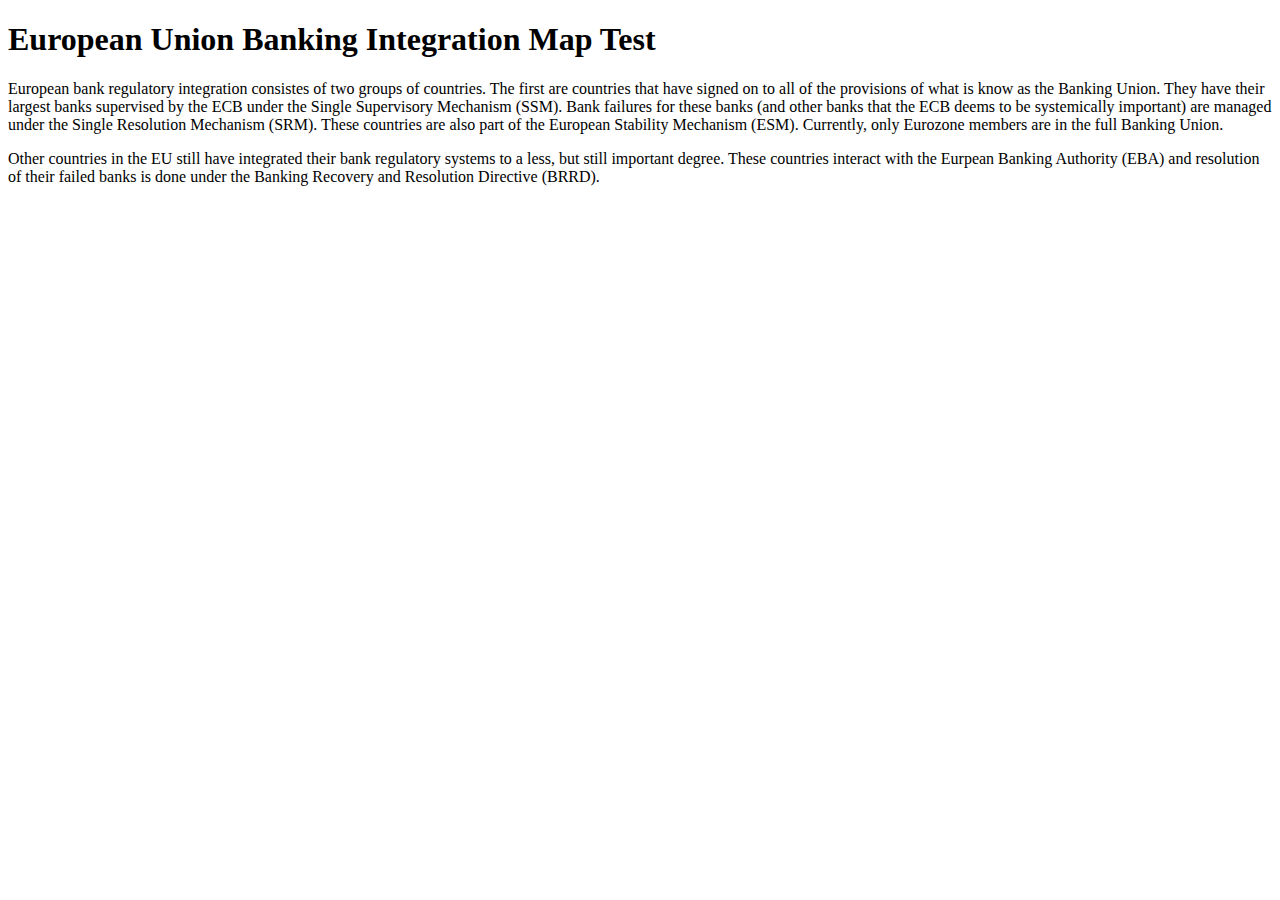
==== index.html @ c8af2803 "minor text changes" ====
<!DOCTYPE html>

<head>
<style>
/* set the CSS */
.axis path,
.axis line {
    fill: none;
    stroke: grey;
    stroke-width: 1;
    shape-rendering: crispEdges;
}
</style>

<link rel="stylesheet"  href="css/main.css">

<script src="http://d3js.org/d3.v3.min.js"></script>
<script src="http://d3js.org/topojson.v1.min.js"></script>

</head>

<body>

<h1>European Union Banking Integration Map Test</h1>


<div id="basic_map">
    <script src="js/basic_membership_map.js"></script>
</div>

<p>European bank regulatory integration consistes of two groups of countries. The first are countries that have signed on to all of the provisions of what is know as the Banking Union. They have their largest banks supervised by the ECB under the Single Supervisory Mechanism (SSM). Bank failures for these banks (and other banks that the ECB deems to be systemically important) are managed under the Single Resolution Mechanism (SRM). These countries are also part of the European Stability Mechanism (ESM). Currently, only Eurozone members are in the full Banking Union.</p>

<p>Other countries in the EU still have integrated their bank regulatory systems to a less, but still important degree. These countries interact with the Eurpean Banking Authority (EBA) and resolution of their failed banks is done under the Banking Recovery and Resolution Directive (BRRD).</p>

</body>
</html>
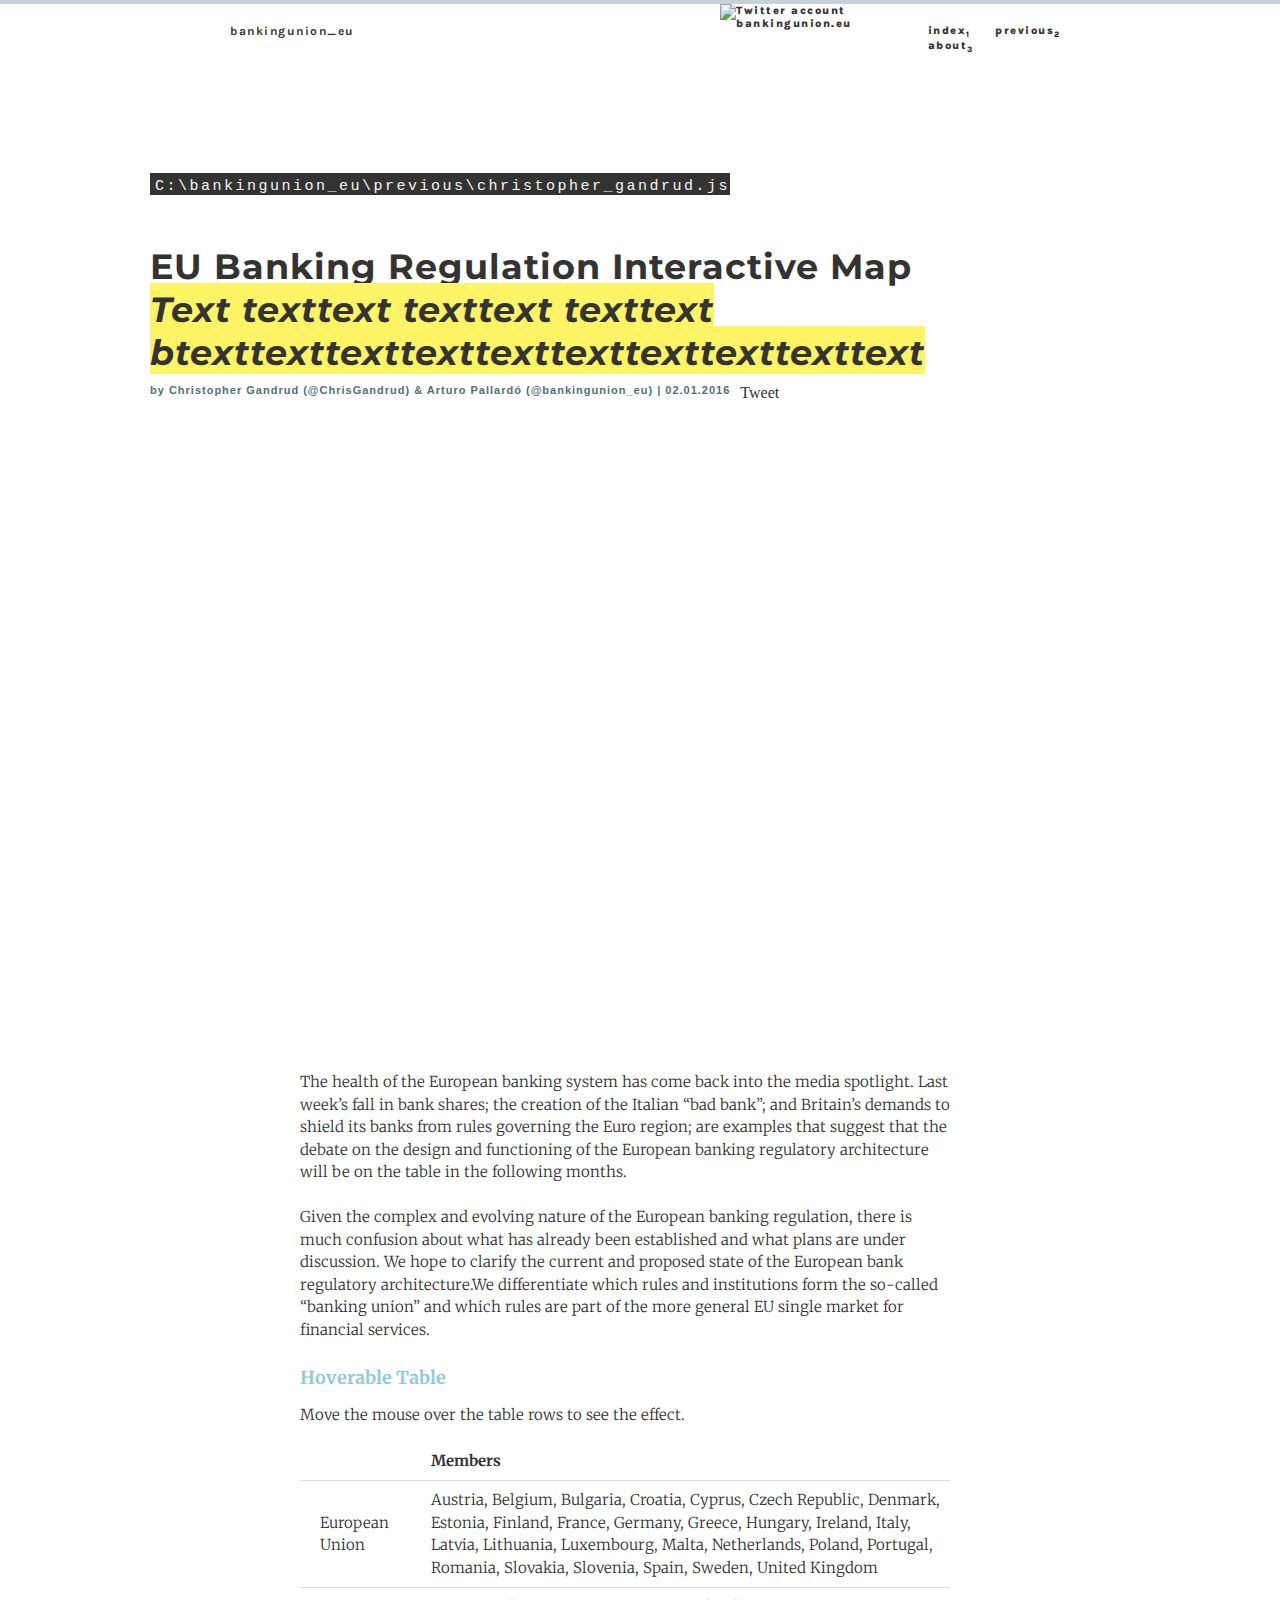
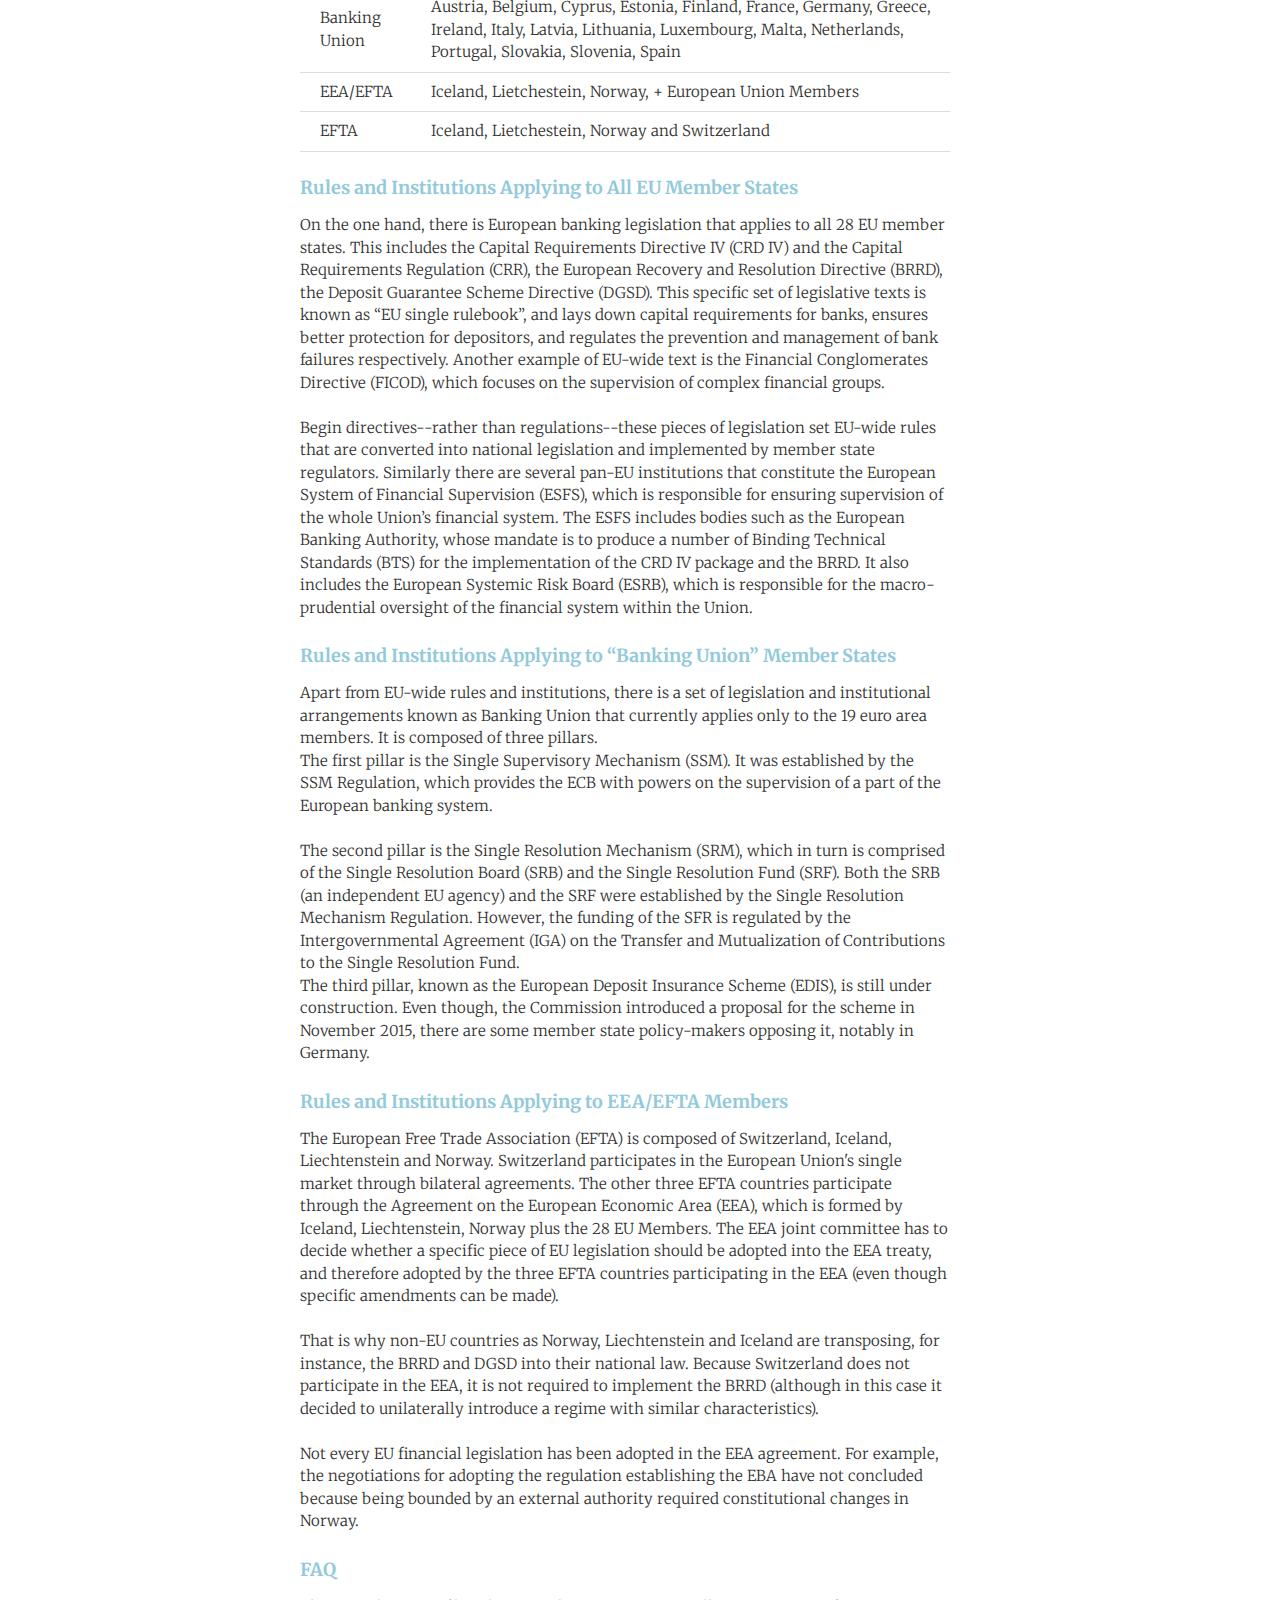
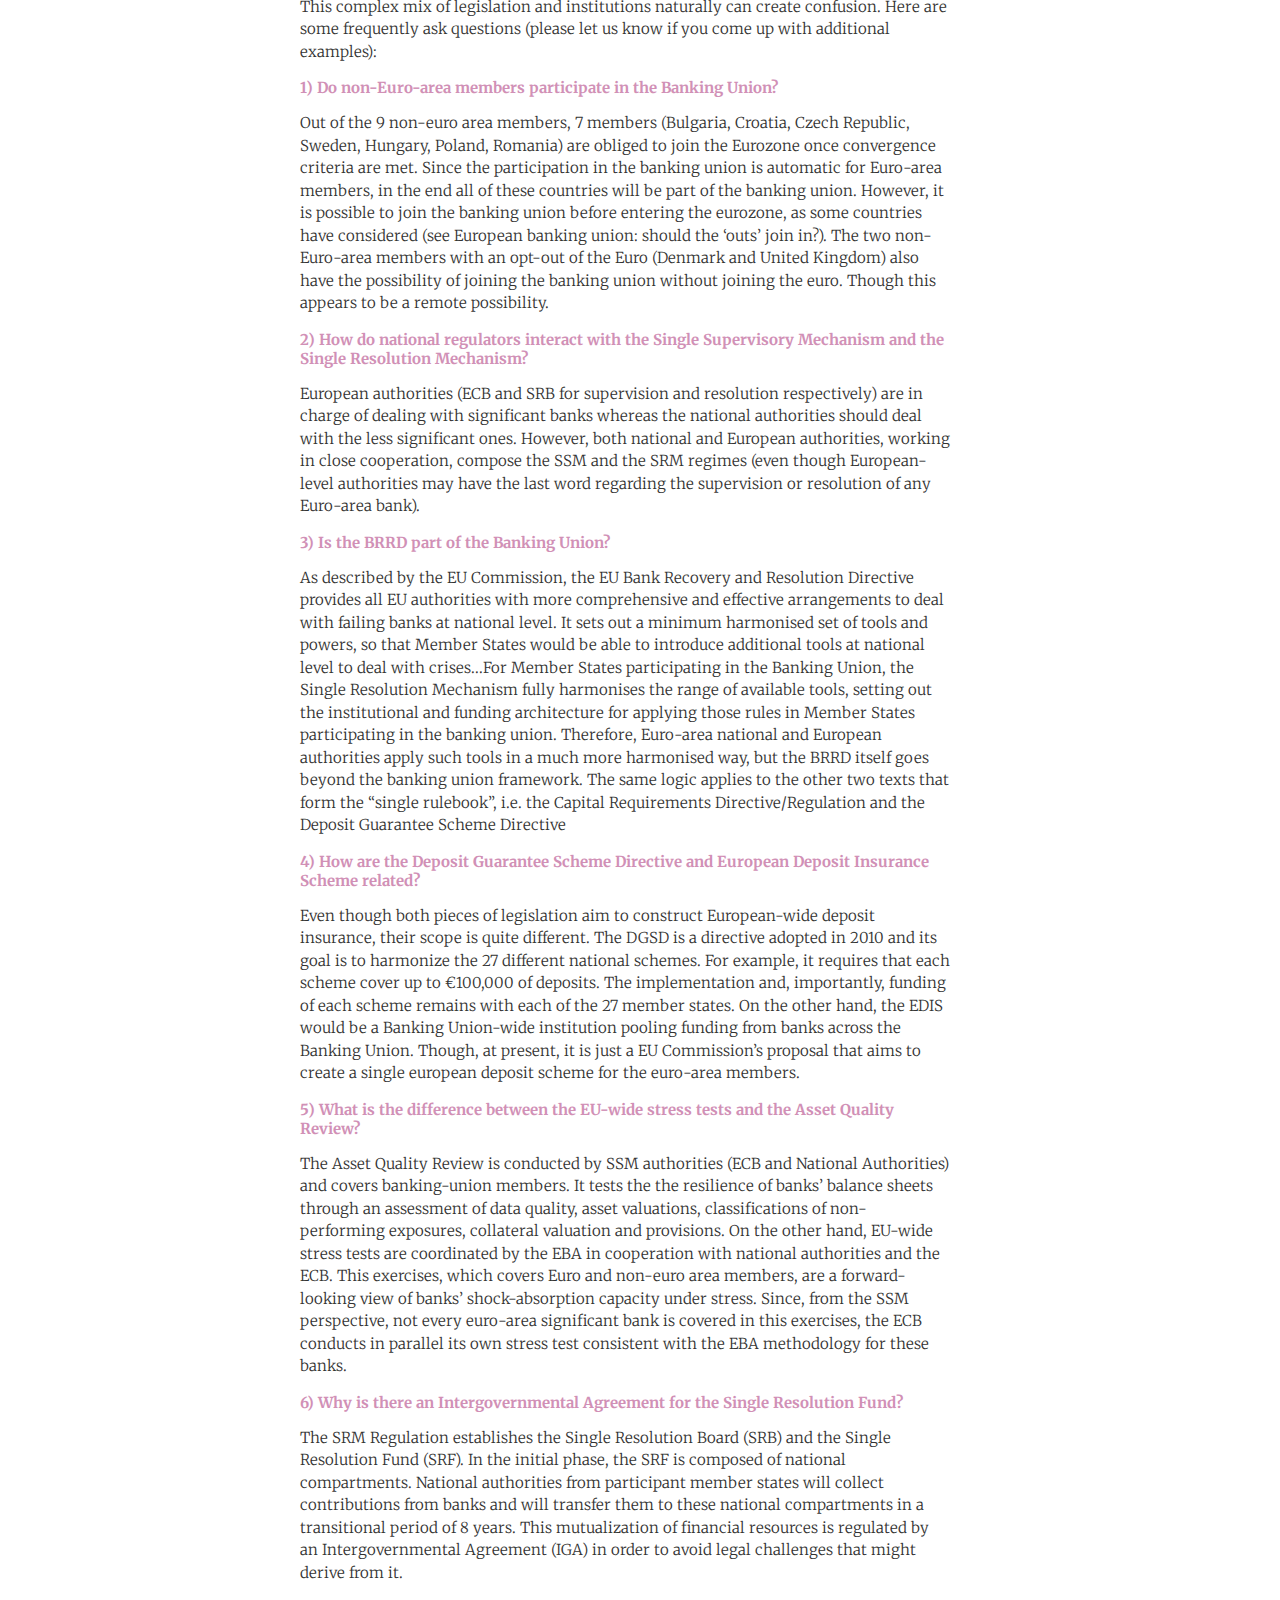
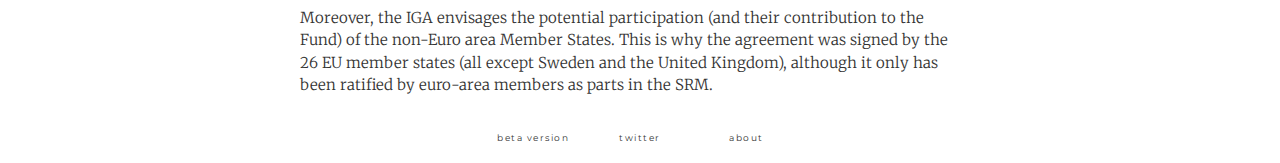
==== commit f522fc1e: "Major additions: new map and provisional text" ====
--- a/index.html
+++ b/index.html
@@ -1,36 +1,139 @@
-<!DOCTYPE html>
+<!doctype html>
+<html lang="en">
 
 <head>
-<style>
-/* set the CSS */
-.axis path,
-.axis line {
-    fill: none;
-    stroke: grey;
-    stroke-width: 1;
-    shape-rendering: crispEdges;
-}
-</style>
+  <meta charset="utf-8">
+  <meta http-equiv="X-UA-Compatible" content="IE=edge">
+  <title>Banking Union - European banking regulation</title>
+  <link href='https://fonts.googleapis.com/css?family=Karla:400,400italic,700,700italic' rel='stylesheet' type='text/css'>
+  <link href='https://fonts.googleapis.com/css?family=Merriweather:400,300' rel='stylesheet' type='text/css'>
+  <link href='https://fonts.googleapis.com/css?family=Montserrat:400,700' rel='stylesheet' type='text/css'>
+  <link href='https://fonts.googleapis.com/css?family=Slabo+27px' rel='stylesheet' type='text/css'>
+  <link rel="canonical" href="http://bankingunion.eu/"/>
+  <meta name="viewport" content="width=device-width, initial-scale=1.0">
+  <meta name="description" content="The European Banking Union is a project under construction and its ultimate goal is to gather and structure banking union-related documents, from legislative acts to research papers, while fostering the debate on those issues that are unfinished.">
+  <link rel="stylesheet" type="text/css" href="index.css">
+  <link rel="stylesheet" media="screen and (max-width: 415px)" href="indexsmall.css">
 
-<link rel="stylesheet"  href="css/main.css">
+<script>
+  (function(i,s,o,g,r,a,m){i['GoogleAnalyticsObject']=r;i[r]=i[r]||function(){
+  (i[r].q=i[r].q||[]).push(arguments)},i[r].l=1*new Date();a=s.createElement(o),
+  m=s.getElementsByTagName(o)[0];a.async=1;a.src=g;m.parentNode.insertBefore(a,m)
+  })(window,document,'script','//www.google-analytics.com/analytics.js','ga');
 
-<script src="http://d3js.org/d3.v3.min.js"></script>
-<script src="http://d3js.org/topojson.v1.min.js"></script>
+  ga('create', 'UA-71565805-1', 'auto');
+  ga('send', 'pageview');
+</script>
 
 </head>
 
 <body>
+  <nav class="stroke">
+    <ul1>
+      <h1><a href ="/">bankingunion_eu</a></h1>
+    </ul1>
+    <ul2><a href="https://twitter.com/bankingunion_eu" target="_blank"><img src="http://s28.postimg.org/szodgolrd/Untitled.png" alt="Twitter account bankingunion.eu" style="width:80px;height:60px;"></a></ul2>
+    <ul3>
+      <li><a href="/">index<sub>1</sub></a></li>
+      <li><a href="/previous/">previous<sub>2</sub></a></li>
+      <li><a href="/about/">about<sub>3</sub></a></li>
+    </ul3>
+  </nav>
+  
+  <article> 
+    <div class="prev"><span2 class="highlight"> C:\bankingunion_eu\previous\christopher_gandrud.js</span2></div>
+    <div class="title_post">EU Banking Regulation Interactive Map<br><span class="highlight"><i>Text texttext texttext texttext <br>btexttexttexttexttexttexttexttexttexttext<br></i></span></div>
 
-<h1>European Union Banking Integration Map Test</h1>
+    <div class="info">
+      <div class="author">by Christopher Gandrud <a class="authory" href="https://twitter.com/chrisgandrud" target="_blank">(@ChrisGandrud)</a> & Arturo Pallardó <a class="authory" href="https://twitter.com/bankingunion_eu" target="_blank">(@bankingunion_eu)</a> | 02.01.2016</div>
+      <div class="socialmedia"><a href="https://twitter.com/share" class="twitter-share-button" data-text="Georg Ringe (@georgringe) on bail-in, single point of entry strategy (SPOE) and more |" data-url="http://www.bankingunion.eu" data-via="BankingUnion_eu">Tweet</a><script>!function(d,s,id){var js,fjs=d.getElementsByTagName(s)[0],p=/^http:/.test(d.location)?'http':'https';if(!d.getElementById(id)){js=d.createElement(s);js.id=id;js.src=p+'://platform.twitter.com/widgets.js';fjs.parentNode.insertBefore(js,fjs);}}(document, 'script', 'twitter-wjs');</script></div>
+    </div>
+    
+    <div class="content">
+
+      <iframe width="100%" height="610" frameborder="0" src="https://artpaes.cartodb.com/viz/4581930e-d1d4-11e5-ae8a-0e98b61680bf/embed_map" allowfullscreen webkitallowfullscreen mozallowfullscreen oallowfullscreen msallowfullscreen></iframe>
+
+      <div class="content2">
+        <div class="nada"> </div>
+        <div class="text">
 
 
-<div id="basic_map">
-    <script src="js/basic_membership_map.js"></script>
-</div>
+          <p>The health of the European banking system has come back into the media spotlight. Last week’s fall in bank shares; the creation of the Italian “bad bank”; and Britain’s demands to shield its banks from rules governing the Euro region; are examples that suggest that the debate on the design and functioning of the European banking regulatory architecture will be on the table in the following months.<br><br>Given the complex and evolving nature of the European banking regulation, there is much confusion about what has already been established and what plans are under discussion. We hope to clarify the current and proposed state of the European bank regulatory architecture.We differentiate which rules and institutions form the so-called “banking union” and which rules are part of the more general EU single market for financial services.</p>
 
-<p>European bank regulatory integration consistes of two groups of countries. The first are countries that have signed on to all of the provisions of what is know as the Banking Union. They have their largest banks supervised by the ECB under the Single Supervisory Mechanism (SSM). Bank failures for these banks (and other banks that the ECB deems to be systemically important) are managed under the Single Resolution Mechanism (SRM). These countries are also part of the European Stability Mechanism (ESM). Currently, only Eurozone members are in the full Banking Union.</p>
+          <h2>Hoverable Table</h2>
+          <p>Move the mouse over the table rows to see the effect.</p>
 
-<p>Other countries in the EU still have integrated their bank regulatory systems to a less, but still important degree. These countries interact with the Eurpean Banking Authority (EBA) and resolution of their failed banks is done under the Banking Recovery and Resolution Directive (BRRD).</p>
+          <table>
+            <tr>
+              <th></th>
+              <th>Members</th>
+            </tr>
+            <tr>
+              <td>European Union</td>
+              <td>Austria, Belgium, Bulgaria, Croatia, Cyprus, Czech Republic, Denmark, Estonia, Finland, France, Germany, Greece, Hungary, Ireland, Italy, Latvia, Lithuania, Luxembourg, Malta, Netherlands, Poland, Portugal, Romania, Slovakia, Slovenia, Spain, Sweden, United Kingdom</td>
+            </tr>
+            <tr>
+              <td>Banking Union</td>
+              <td>Austria, Belgium, Cyprus, Estonia, Finland, France, Germany, Greece, Ireland, Italy, Latvia, Lithuania, Luxembourg, Malta, Netherlands, Portugal, Slovakia, Slovenia, Spain</td>
+            </tr>
+            <tr>
+              <td>EEA/EFTA</td>
+              <td>Iceland, Lietchestein, Norway, + European Union Members</td>
+            </tr>
+            <tr>
+              <td>EFTA</td>
+              <td>Iceland, Lietchestein, Norway and Switzerland</td>
+            </tr>
+          
+          </table>
 
+          <h2>Rules and Institutions Applying to All EU Member States</h2>
+          
+          <p>On the one hand, there is European banking legislation that applies to all 28 EU member states. This includes the Capital Requirements Directive IV (CRD IV) and the Capital Requirements Regulation (CRR), the European Recovery and Resolution Directive (BRRD), the Deposit Guarantee Scheme Directive (DGSD). This specific set of legislative texts is known as “EU single rulebook”, and lays down capital requirements for banks, ensures better protection for depositors, and regulates the prevention and management of bank failures respectively. Another example of EU-wide text is the Financial Conglomerates Directive (FICOD), which focuses on the supervision of complex financial groups.<br><br>Begin directives--rather than regulations--these pieces of legislation set EU-wide rules that are converted into national legislation and implemented by member state regulators. Similarly there are several pan-EU institutions that constitute the European System of Financial Supervision (ESFS), which is responsible for ensuring supervision of the whole Union’s financial system. The ESFS includes bodies such as the European Banking Authority, whose mandate is to produce a number of Binding Technical Standards (BTS) for the implementation of the CRD IV package and the BRRD. It also includes  the European Systemic Risk Board (ESRB), which is responsible for the macro-prudential oversight of the financial system within the Union.</p>
+
+
+          <h2>Rules and Institutions Applying to “Banking Union” Member States</h2>
+
+          <p>Apart from EU-wide rules and institutions, there is a set of legislation and institutional arrangements known as Banking Union that currently applies only to the 19 euro area members. It is composed of three pillars.<br>The first pillar is the Single Supervisory Mechanism (SSM). It was established by the SSM Regulation, which provides the ECB with powers on the supervision of a part of the European banking system.<br><br>The second pillar is the Single Resolution Mechanism (SRM), which in turn is comprised of the Single Resolution Board (SRB) and the Single Resolution Fund (SRF). Both the SRB (an independent EU agency) and the SRF were established by the Single Resolution Mechanism Regulation. However, the funding of the SFR is regulated by the Intergovernmental Agreement (IGA) on the Transfer and Mutualization of Contributions to the Single Resolution Fund.<br>The third pillar, known as the European Deposit Insurance Scheme (EDIS), is still under construction. Even though, the Commission introduced a proposal for the scheme in November 2015, there are some member state policy-makers opposing it, notably in Germany.</p>
+
+          <h2>Rules and Institutions Applying to EEA/EFTA Members</h2>
+          <p>The European Free Trade Association (EFTA) is composed of Switzerland, Iceland, Liechtenstein and Norway. Switzerland participates in the European Union's single market through bilateral agreements. The other three EFTA countries participate through the Agreement on the European Economic Area (EEA), which is formed by Iceland, Liechtenstein, Norway plus the 28 EU Members. The EEA joint committee has to decide whether a specific piece of EU legislation should be adopted into the EEA treaty, and therefore adopted by the three EFTA countries participating in the EEA (even though specific amendments can be made).<br><br>That is why non-EU countries as Norway, Liechtenstein and Iceland are transposing, for instance, the BRRD and DGSD into their national law. Because Switzerland does not participate in the EEA, it is not required to implement the BRRD (although in this case it decided to unilaterally introduce a regime with similar characteristics).<br><br>Not every EU financial legislation has been adopted in the EEA agreement. For example, the negotiations for adopting the regulation establishing the EBA have not concluded because being bounded by an external authority required constitutional changes in Norway.</p>
+
+
+          <h2>FAQ</h2>
+
+          <p>This complex mix of legislation and institutions naturally can create confusion. Here are some frequently ask questions (please let us know if you come up with additional examples):</p>
+
+          
+            <h3>1) Do  non-Euro-area members participate in the Banking Union?</h3> 
+            <p>Out of the 9 non-euro area members, 7 members (Bulgaria, Croatia, Czech Republic, Sweden, Hungary, Poland, Romania) are obliged to join the Eurozone once convergence criteria are met. Since the participation in the banking union is automatic for Euro-area members, in the end all of these countries will be part of the banking union. However, it is possible to join the banking union before entering the eurozone, as some countries have  considered (see European banking union: should the ‘outs’ join in?). The two non-Euro-area members with an opt-out of the Euro (Denmark and United Kingdom) also have the possibility of joining the banking union without joining the euro. Though this appears to be a remote possibility.</p>
+
+            <h3>2) How do national regulators interact with the  Single Supervisory Mechanism and the Single Resolution Mechanism?</h3>
+            <p>European authorities (ECB and SRB for supervision and resolution respectively) are in charge of dealing with significant banks whereas the national authorities should deal with the less significant ones. However, both national and European authorities, working in close cooperation, compose the SSM and the SRM regimes (even though European-level authorities may have the last word regarding the supervision or resolution of any Euro-area bank).</p>
+            
+            <h3>3) Is the BRRD part of the Banking Union? </h3><p>As described by the EU Commission, the EU Bank Recovery and Resolution Directive provides all EU authorities with more comprehensive and effective arrangements to deal with failing banks at national level. It sets out a minimum harmonised set of tools and powers, so that Member States would be able to introduce additional tools at national level to deal with crises...For Member States participating in the Banking Union, the Single Resolution Mechanism fully harmonises the range of available tools, setting out the institutional and funding architecture for applying those rules in Member States participating in the banking union. Therefore, Euro-area national and European authorities apply such tools in a much more harmonised way, but the BRRD itself goes beyond the banking union framework. The same logic applies to the other two texts that form the “single rulebook”, i.e. the Capital Requirements Directive/Regulation and the Deposit Guarantee Scheme Directive</p>
+
+            <h3>4) How are the Deposit Guarantee Scheme Directive and European Deposit Insurance Scheme related? </h3><p>Even though both pieces of legislation aim to construct European-wide deposit insurance, their scope is quite different. The DGSD is a directive adopted in 2010 and its goal is to harmonize the 27 different national schemes. For example, it requires that each scheme cover up to €100,000 of deposits. The implementation and, importantly, funding of each scheme remains with each of the 27 member states. On the other hand, the EDIS would be a Banking Union-wide institution pooling funding from banks across the Banking Union. Though, at present, it is just a EU Commission’s proposal that aims to create a single european deposit scheme for the euro-area members.</p>
+
+            <h3>5) What is the difference between the EU-wide stress tests and the Asset Quality Review? </h3>
+            <p>The Asset Quality Review is conducted by SSM authorities (ECB and National Authorities) and covers banking-union members. It tests the the resilience of banks’ balance sheets through an assessment of data quality, asset valuations, classifications of non-performing exposures, collateral valuation and provisions. On the other hand, EU-wide stress tests are coordinated by the EBA in cooperation with national authorities and the ECB. This exercises, which covers Euro and non-euro area members, are a forward-looking view of banks’ shock-absorption capacity under stress. Since, from the SSM perspective, not every euro-area significant bank is covered in this exercises, the ECB conducts in parallel its own stress test consistent with the EBA methodology for these banks.</p>
+
+            <h3>6) Why is there an Intergovernmental Agreement for the  Single Resolution Fund? </h3>
+            <p>The SRM Regulation establishes the Single Resolution Board (SRB) and the Single Resolution Fund (SRF). In the initial phase, the SRF is composed of national compartments. National authorities from participant member states will collect contributions from banks and will transfer them to these national compartments in a transitional period of 8 years. This mutualization of financial resources is regulated by an Intergovernmental Agreement (IGA) in order to avoid legal challenges that might derive from it.<br><br>Moreover, the IGA envisages the potential participation (and their contribution to the Fund) of the non-Euro area Member States. This is why the agreement was signed by the 26 EU member states (all except Sweden and the United Kingdom), although it only has been ratified by euro-area members as parts in the SRM.</p>
+        </div>
+      </div>
+    </div>
+
+
+
+
+
+
+  </article>
+
+      <div class="foot">
+        <div class="down">beta version</div>
+        <div class="down"><a href="https://twitter.com/bankingunion_eu" target="_blank">twitter</a></div>
+        <div class="down"><a href="/about">about</a></li></div>
+      </div>
 </body>
-</html>
--- a/index.css
+++ b/index.css
@@ -0,0 +1,311 @@
+* {
+    -webkit-box-sizing: border-box;
+    -moz-box-sizing: border-box;
+    -ms-box-sizing: border-box;
+    box-sizing: border-box;
+  }
+
+/* {
+    border: 1px solid red !important;
+  } */
+
+::selection { background: #333332; color: #F5F5F5; }
+
+body, html {
+  width: 100%;
+  height: 100%;
+}
+
+sub { 
+    vertical-align: sub;
+    font-size: 8px; 
+  }
+
+body {
+  background: white;
+  margin: 0;
+  border-top: 4px solid #C5D3D9;
+}
+
+header, nav, footer, section, article, div {
+  box-sizing: border-box;
+}
+
+a:link {text-decoration: none;color: #333332;}
+a:visited {text-decoration: none; color: #333332;}
+a.authory:link {text-decoration: none;color: #4F7177;}
+a.authory:visited {text-decoration: none;color: #4F7177;}
+a.h2:link {text-decoration: underline;color: #4F7177;}
+a.h2:visited {text-decoration: underline;color: #4F7177;}
+a.p:link {text-decoration: underline;color: #333332;}
+a.p:visited {text-decoration: underline;color: #333332;}
+a.hightext:link {background:; color: #4F7177; font-weight: 900}
+a.hightext:visited {background: ; color: #4F7177;font-weight: 900}
+
+span {
+  background: #fff366;
+  color: #333332;
+  padding: 5px 0 0 0;
+}
+
+span2 {
+  background:#333332;
+  color: #F5F5F5;
+  padding: 5px 0 0 5px;
+}
+
+nav {
+  display: flex;
+  text-decoration: none;
+  color: #333332;
+  font-family: "Karla",sans-serif;
+  font-size: 11px;
+  letter-spacing: 1.5px;
+  font-weight: 900;
+  width: 950px;
+  margin-left: 150px;
+  margin-right: 150px;
+}
+
+nav ul1 {
+  list-style: none;
+  padding: 10px 50px 20px 20px;
+}
+
+h1 {
+  font-family: "Karla",sans-serif;
+  color: #4F7177;
+  font-size: 12px;
+  padding: 10px;
+  margin: 0px 0 10px 50px;
+  width: 200px
+}
+
+
+nav ul2 {
+  margin: 0 0 0 250px;
+}
+
+nav ul3 {
+  display: inline-block;
+  padding: 20px 20px 20px 20px;
+  text-decoration: none;
+}
+
+nav ul3 li {
+  display: inline-block;
+  list-style-type: none;
+}
+
+nav li a {
+  padding: 10px;
+}
+
+
+.prev {
+  font-family: "Courier New", Courier, monospace;
+  letter-spacing: 2.5px;
+  font-size: 15px;
+  font-weight: 400;
+  margin-left: 150px;
+  margin-right: 150px;
+  margin-top: 100px;
+  width: 950px;
+}
+
+.title_post {
+  font-family: 'Montserrat', sans-serif;
+  font-size: 35px;
+  font-weight: 700;
+  letter-spacing: 1px;
+  color: #333332;
+  margin-left: 150px;
+  margin-right: 150px;
+  margin-top: 50px;
+  width: 950px;
+}
+
+.info {
+  display: flex;
+  margin-top: 10px;
+  margin-left: 150px;
+  margin-right: 150px;
+  width: 950px;
+}
+
+.author {
+  font-family: Arial, 'Helvetica Neue';
+  font-size: 11px;
+  letter-spacing: 1px;
+  font-weight: 900;
+  color: #4F7177;  
+}
+
+.socialmedia {
+  display: ;
+  margin-left: 10px;
+}
+
+.content {
+  display: ;
+  letter-spacing: 0px;
+  margin-left: 150px;
+  margin-right: 150px;
+  margin-top: 20px;
+  width: 950px;
+}
+
+.content2 {
+  display: flex;
+  letter-spacing: 0px;
+  margin-left: 150px;
+  margin-right: 150px;
+  margin-top: 20px; 
+}
+
+table {
+    border-collapse: collapse;
+    width: 100%;
+    font-family: 'Merriweather', serif;
+    font-size: 15px;
+    font-weight: 300;
+    line-height: 1.5em;
+    color: #333332;
+    text-align: left;
+
+}
+
+th, td {
+    padding: 8px 8px 8px 20px;
+    text-align: left;
+    border-bottom: 1px solid #ddd;
+}
+
+tr:hover{background-color:#f5f5f5}
+
+
+
+p {
+  font-family: 'Merriweather', serif;
+  font-size: 15px;
+  font-weight: 300;
+  line-height: 1.5em;
+  color: #333332;
+}
+
+h2 {
+  font-family: 'Merriweather', serif;
+  color: #93cadb;
+  font-size: 18px;
+  font-style: normal;
+  padding-top: 10px;
+}
+
+h3 {
+  font-family: 'Merriweather', serif;
+  color: #d190b6;
+  font-size: 15px;
+  font-style: normal;
+}
+
+
+.foot {
+  display: flex;
+  color: #333332;
+  padding: 0px 20px 0px 20px;
+  margin-left: auto;
+  margin-right: auto;
+  text-align: center;
+  width: 360px;
+}
+
+.down {
+  font-family: 'Montserrat', sans-serif;
+  font-size: 9px;
+  font-weight: 400;
+  letter-spacing: 1.5px;
+  padding: 20px 5px 20px 5px;
+  width: 120px;
+}
+
+
+
+
+
+/* crazy nav */
+nav li a,
+nav li a:after,
+nav li a:before {
+  transition: all .5s;
+}
+
+nav li a:hover {
+  color: #333332;
+}
+
+/* stroke */
+
+nav.stroke li a,
+nav.fill li a {
+  position: relative;
+}
+
+nav.stroke li a:after,
+nav.fill li a:after {
+  position: absolute;
+  bottom: 0;
+  left: 0;
+  right: 0;
+  margin: auto;
+  width: 0%;
+  content: '.';
+  color: transparent;
+  background: #aaa;
+  height: 1px;
+}
+
+nav.stroke li a:hover:after {
+  width: 100%;
+}
+
+nav.fill li a {
+  transition: all 2s;
+}
+
+nav.fill li a:after {
+  text-align: left;
+  content: '.';
+  margin: 0;
+  opacity: 0;
+}
+
+nav.fill li a:hover {
+  color: #fff;
+  z-index: 1;
+}
+
+nav.fill li a:hover:after {
+  z-index: -10;
+  animation: fill 1s forwards;
+  -webkit-animation: fill 1s forwards;
+  -moz-animation: fill 1s forwards;
+  opacity: 1;
+}
+
+}
+
+@-webkit-keyframes fill {
+  0% {
+    width: 0%;
+    height: 1px;
+  }
+  50% {
+    width: 100%;
+    height: 1px;
+  }
+  100% {
+    width: 100%;
+    height: 100%;
+    background: #333;
+  }
+}
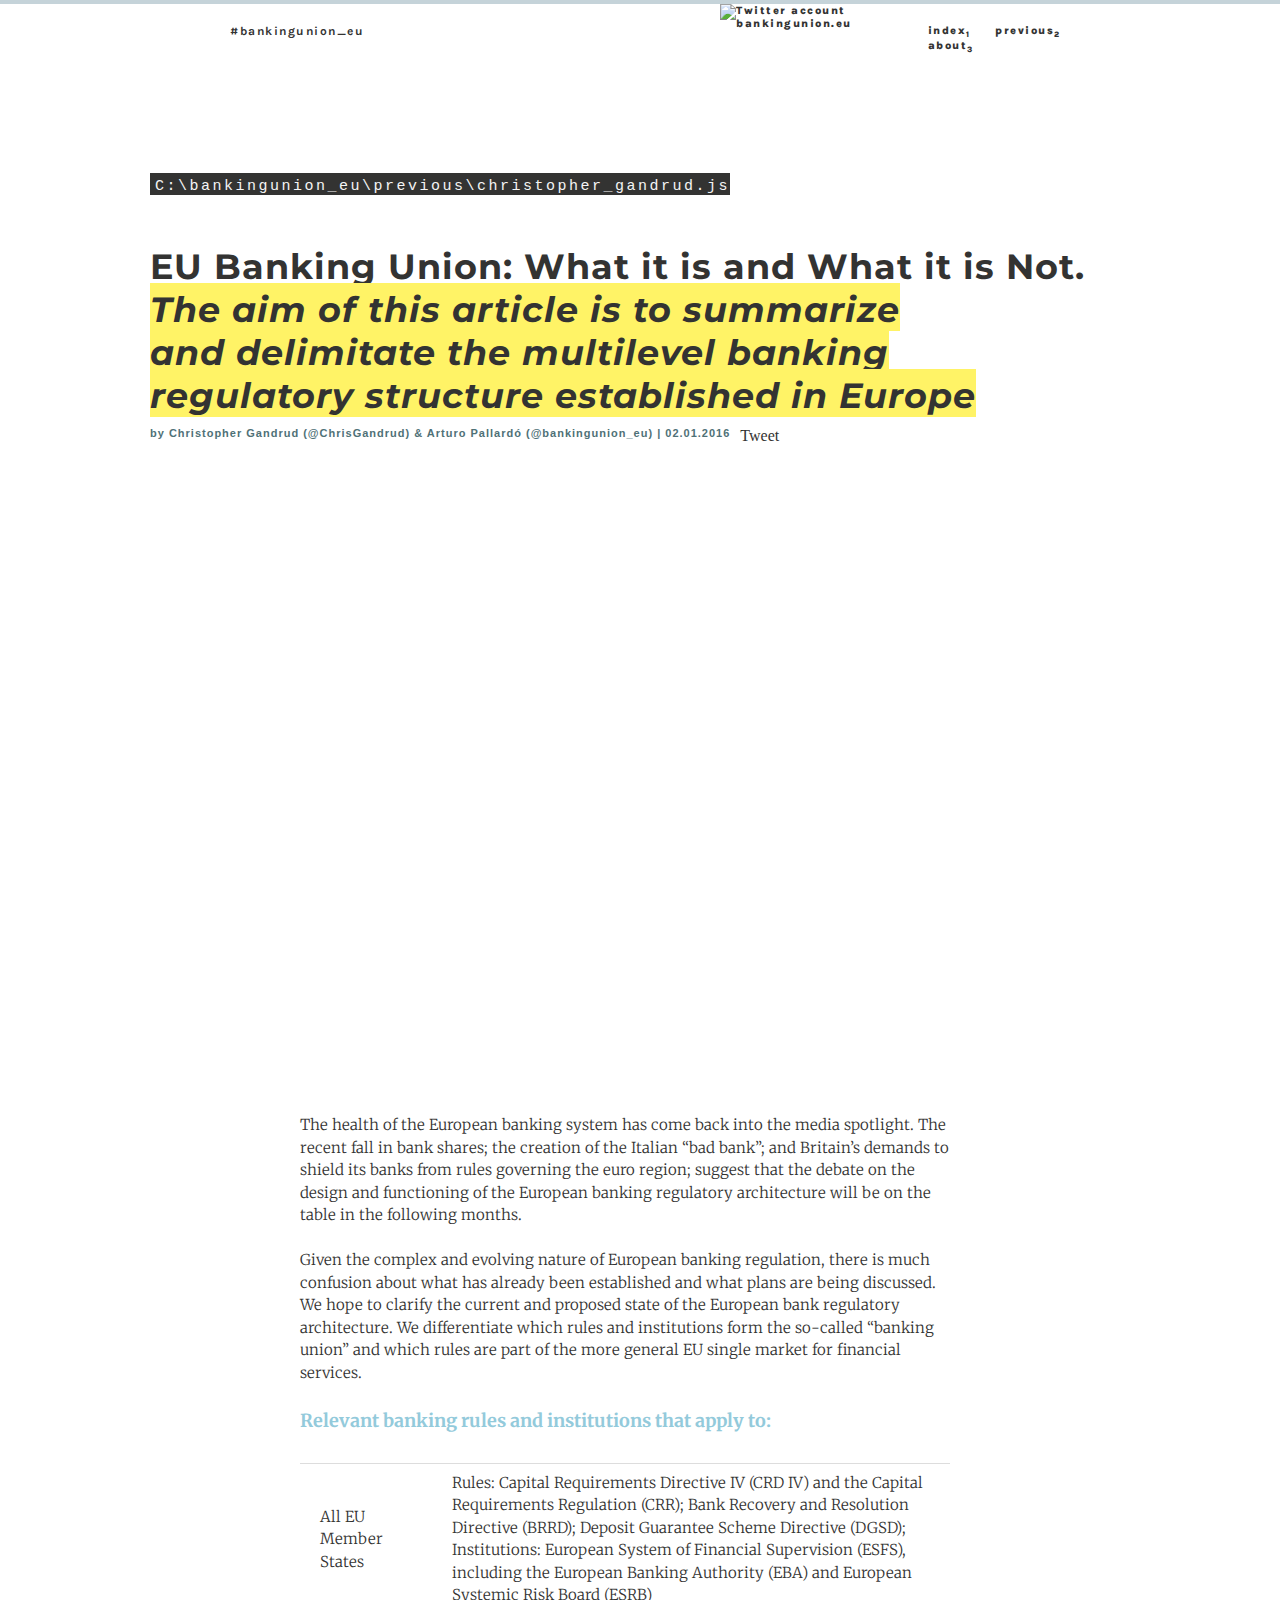
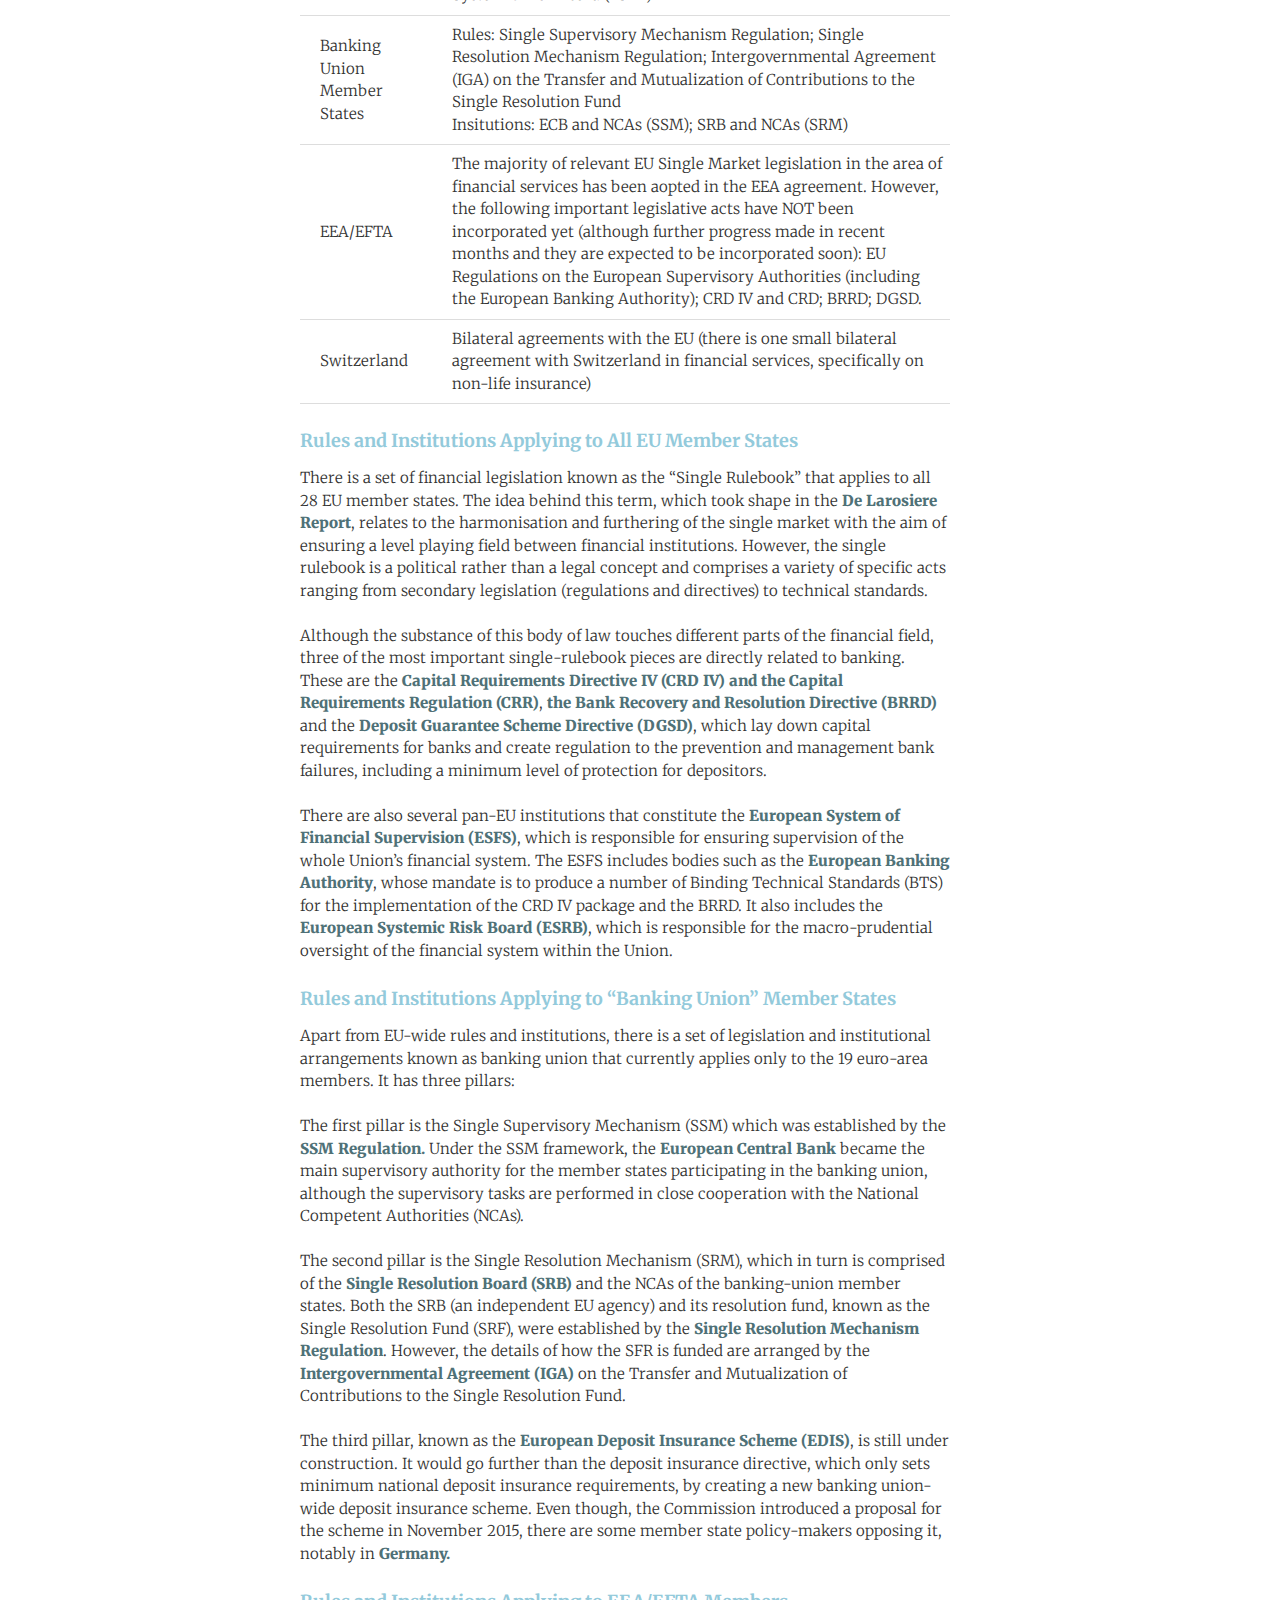
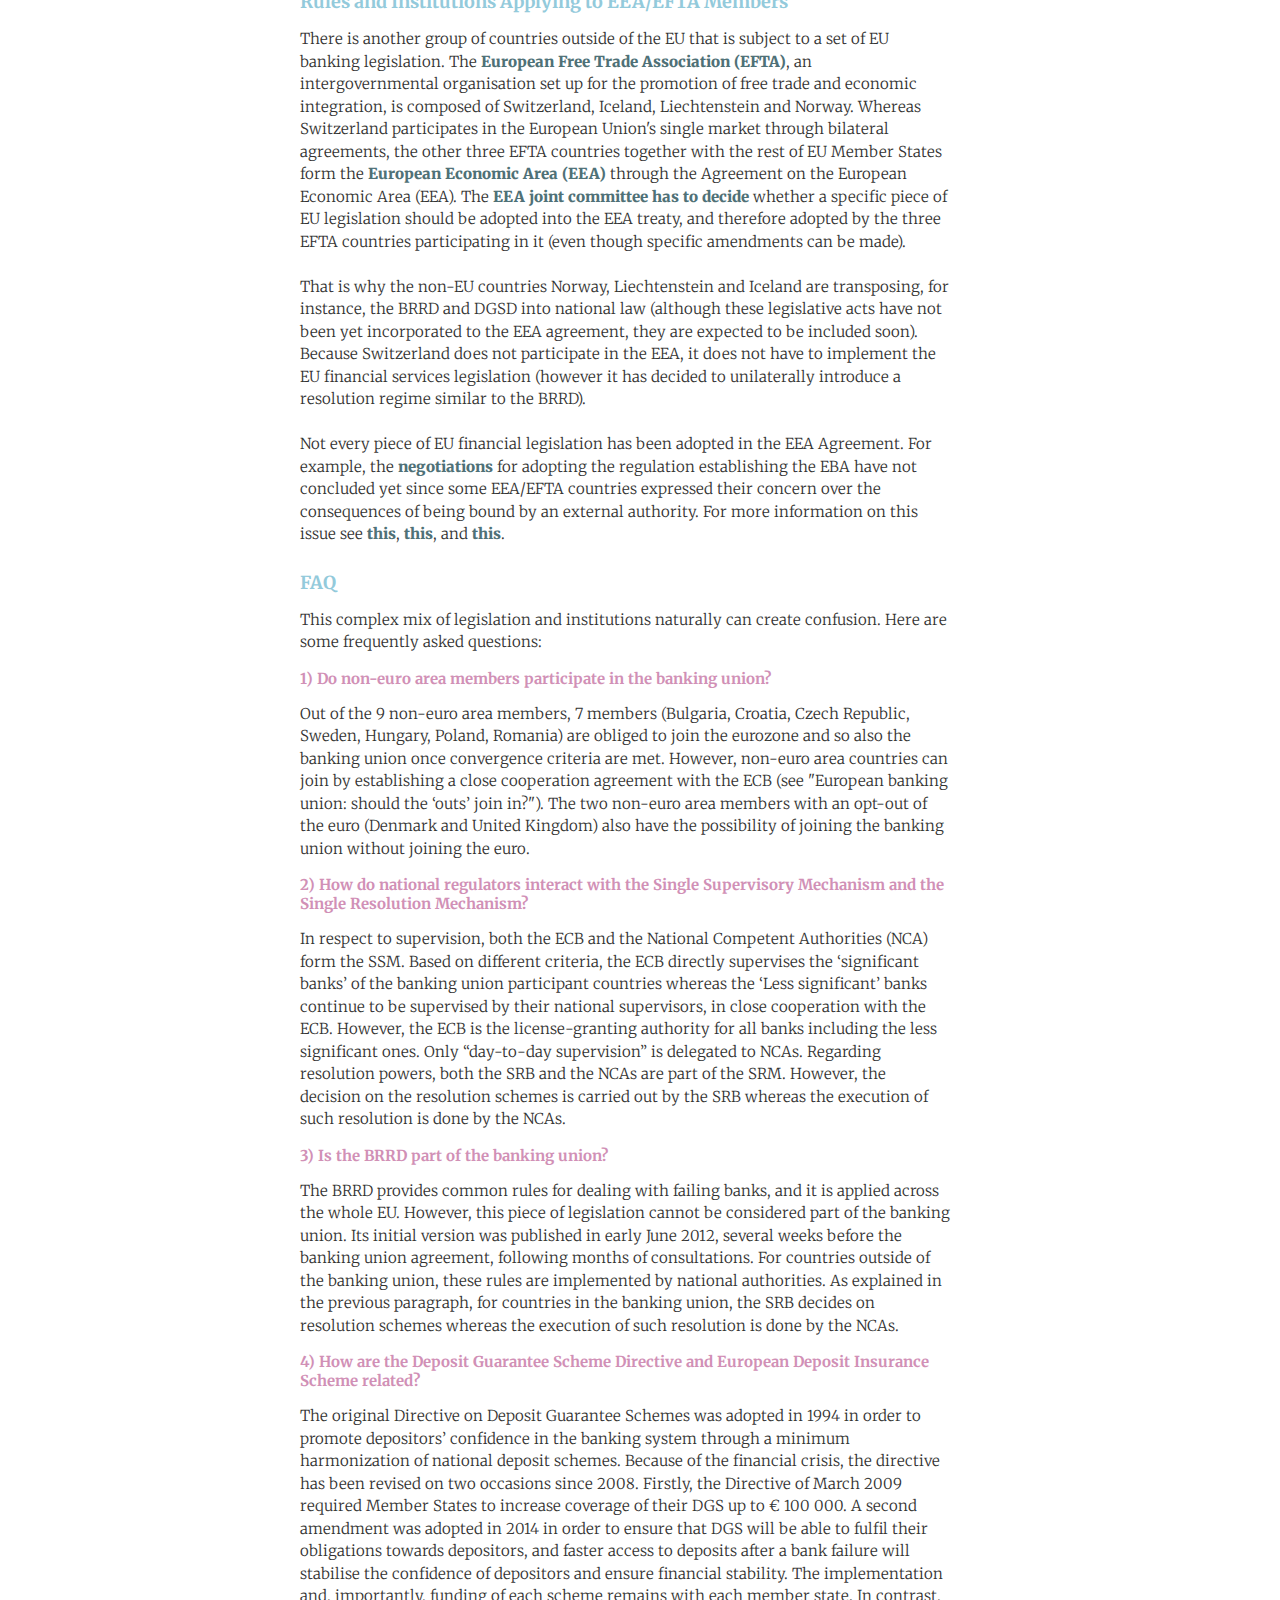
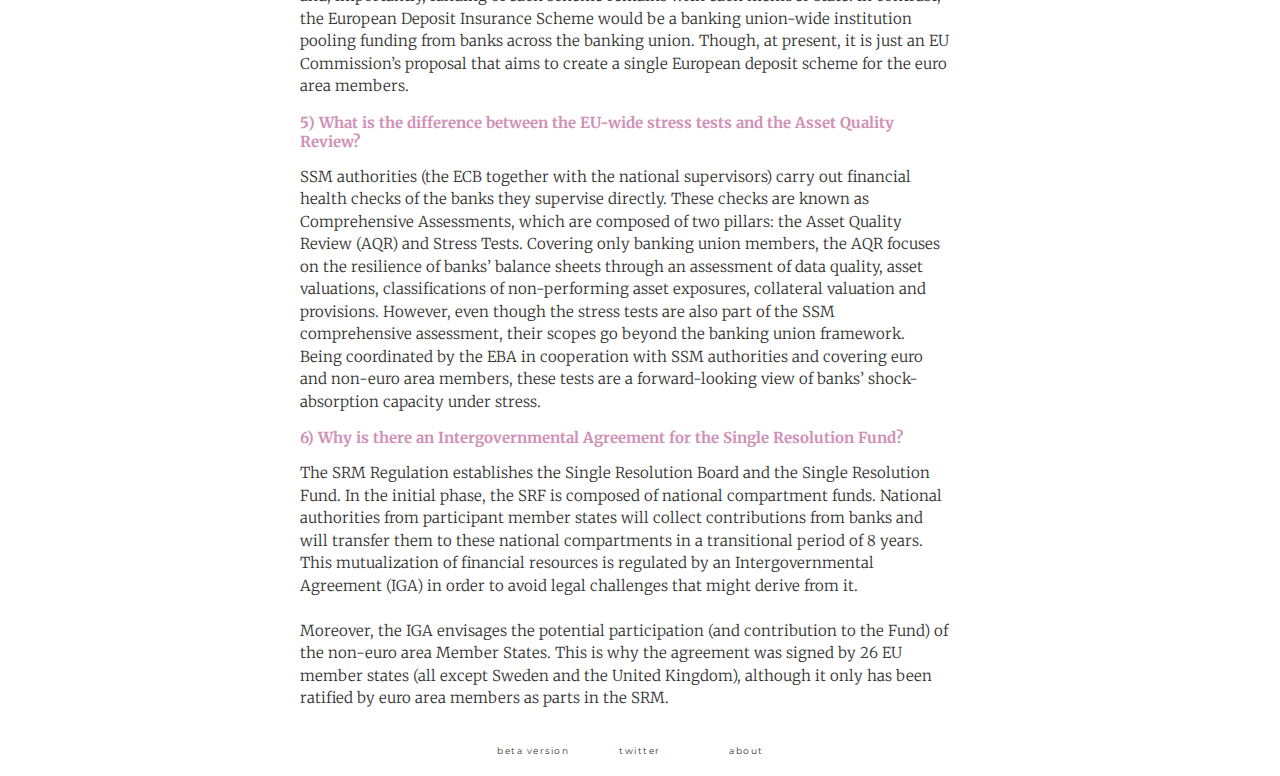
==== commit 2a427018: "Final text included" ====
--- a/index.html
+++ b/index.html
@@ -30,7 +30,7 @@
 <body>
   <nav class="stroke">
     <ul1>
-      <h1><a href ="/">bankingunion_eu</a></h1>
+      <h1><a href ="/">#bankingunion_eu</a></h1>
     </ul1>
     <ul2><a href="https://twitter.com/bankingunion_eu" target="_blank"><img src="http://s28.postimg.org/szodgolrd/Untitled.png" alt="Twitter account bankingunion.eu" style="width:80px;height:60px;"></a></ul2>
     <ul3>
@@ -42,7 +42,7 @@
   
   <article> 
     <div class="prev"><span2 class="highlight"> C:\bankingunion_eu\previous\christopher_gandrud.js</span2></div>
-    <div class="title_post">EU Banking Regulation Interactive Map<br><span class="highlight"><i>Text texttext texttext texttext <br>btexttexttexttexttexttexttexttexttexttext<br></i></span></div>
+    <div class="title_post">EU Banking Union: What it is and What it is Not.<br><span class="highlight"><i>The aim of this article is to summarize<br>and delimitate the multilevel banking regulatory structure established in Europe<br></i></span></div>
 
     <div class="info">
       <div class="author">by Christopher Gandrud <a class="authory" href="https://twitter.com/chrisgandrud" target="_blank">(@ChrisGandrud)</a> & Arturo Pallardó <a class="authory" href="https://twitter.com/bankingunion_eu" target="_blank">(@bankingunion_eu)</a> | 02.01.2016</div>
@@ -58,68 +58,76 @@
         <div class="text">
 
 
-          <p>The health of the European banking system has come back into the media spotlight. Last week’s fall in bank shares; the creation of the Italian “bad bank”; and Britain’s demands to shield its banks from rules governing the Euro region; are examples that suggest that the debate on the design and functioning of the European banking regulatory architecture will be on the table in the following months.<br><br>Given the complex and evolving nature of the European banking regulation, there is much confusion about what has already been established and what plans are under discussion. We hope to clarify the current and proposed state of the European bank regulatory architecture.We differentiate which rules and institutions form the so-called “banking union” and which rules are part of the more general EU single market for financial services.</p>
+          <p>The health of the European banking system has come back into the media spotlight. The recent fall in bank shares; the creation of the Italian “bad bank”; and Britain’s demands to shield its banks from rules governing the euro region; suggest that the debate on the design and functioning of the European banking regulatory architecture will be on the table in the following months.<br><br>Given the complex and evolving nature of European banking regulation, there is much confusion about what has already been established and what plans are being discussed. We hope to clarify the current and proposed state of the European bank regulatory architecture. We differentiate which rules and institutions form the so-called “banking union” and which rules are part of the more general EU single market for financial services.</p>
 
-          <h2>Hoverable Table</h2>
-          <p>Move the mouse over the table rows to see the effect.</p>
 
+          <h2 class="tabletitle">Relevant banking rules and institutions that apply to:</h2>
+          
           <table>
             <tr>
               <th></th>
-              <th>Members</th>
+              <th></th>
             </tr>
             <tr>
-              <td>European Union</td>
-              <td>Austria, Belgium, Bulgaria, Croatia, Cyprus, Czech Republic, Denmark, Estonia, Finland, France, Germany, Greece, Hungary, Ireland, Italy, Latvia, Lithuania, Luxembourg, Malta, Netherlands, Poland, Portugal, Romania, Slovakia, Slovenia, Spain, Sweden, United Kingdom</td>
+              <td>All EU Member States</td>
+              <td><span3 class="highlight">Rules:</span3> Capital Requirements Directive IV (CRD IV) and the Capital Requirements Regulation (CRR); Bank Recovery and Resolution Directive (BRRD); Deposit Guarantee Scheme Directive (DGSD); <br><span3 class="highlight">Institutions</span3>: European System of Financial Supervision (ESFS), including the European Banking Authority (EBA) and European Systemic Risk Board (ESRB)</td>
             </tr>
             <tr>
-              <td>Banking Union</td>
-              <td>Austria, Belgium, Cyprus, Estonia, Finland, France, Germany, Greece, Ireland, Italy, Latvia, Lithuania, Luxembourg, Malta, Netherlands, Portugal, Slovakia, Slovenia, Spain</td>
+              <td>Banking Union Member States</td>
+              <td><span3 class="highlight">Rules</span3>: Single Supervisory Mechanism Regulation; Single Resolution Mechanism Regulation; Intergovernmental Agreement (IGA) on the Transfer and Mutualization of Contributions to the Single Resolution Fund<br><span3 class="highlight">Insitutions</span3>: ECB and NCAs (SSM); SRB and NCAs (SRM)</td>
             </tr>
             <tr>
               <td>EEA/EFTA</td>
-              <td>Iceland, Lietchestein, Norway, + European Union Members</td>
+              <td>The majority of relevant EU Single Market legislation in the area of financial services has been aopted in the EEA agreement. However, the following important legislative acts have NOT been incorporated yet (although further progress made in recent months and they are expected to be incorporated soon): EU Regulations on the European Supervisory Authorities (including the European Banking Authority); CRD IV and CRD; BRRD; DGSD.
+              </td>
             </tr>
             <tr>
-              <td>EFTA</td>
-              <td>Iceland, Lietchestein, Norway and Switzerland</td>
+              <td>Switzerland</td>
+              <td>Bilateral agreements with the EU (there is one small bilateral agreement with Switzerland in financial services, specifically on non-life insurance)</td>
             </tr>
-          
           </table>
 
           <h2>Rules and Institutions Applying to All EU Member States</h2>
           
-          <p>On the one hand, there is European banking legislation that applies to all 28 EU member states. This includes the Capital Requirements Directive IV (CRD IV) and the Capital Requirements Regulation (CRR), the European Recovery and Resolution Directive (BRRD), the Deposit Guarantee Scheme Directive (DGSD). This specific set of legislative texts is known as “EU single rulebook”, and lays down capital requirements for banks, ensures better protection for depositors, and regulates the prevention and management of bank failures respectively. Another example of EU-wide text is the Financial Conglomerates Directive (FICOD), which focuses on the supervision of complex financial groups.<br><br>Begin directives--rather than regulations--these pieces of legislation set EU-wide rules that are converted into national legislation and implemented by member state regulators. Similarly there are several pan-EU institutions that constitute the European System of Financial Supervision (ESFS), which is responsible for ensuring supervision of the whole Union’s financial system. The ESFS includes bodies such as the European Banking Authority, whose mandate is to produce a number of Binding Technical Standards (BTS) for the implementation of the CRD IV package and the BRRD. It also includes  the European Systemic Risk Board (ESRB), which is responsible for the macro-prudential oversight of the financial system within the Union.</p>
+          <p>There is a set of financial legislation known as the “Single Rulebook” that applies to all 28 EU member states. The idea behind this term, which took shape in the <a class="hightext" href="http://ec.europa.eu/finance/general-policy/docs/de_larosiere_report_en.pdf" target="_blank">De Larosiere Report</a>, relates to the harmonisation and furthering of the single market with the aim of ensuring a level playing field between financial institutions. However, the single rulebook is a political rather than a legal concept and comprises a variety of specific acts ranging from secondary legislation (regulations and directives) to technical standards.<br><br>Although the substance of this body of law touches different parts of the financial field, three of the most important single-rulebook pieces are directly related to banking. These are the <a class="hightext" href="http://ec.europa.eu/finance/bank/regcapital/legislation-in-force/index_en.htm" target="_blank">Capital Requirements Directive IV (CRD IV) and the Capital Requirements Regulation (CRR)</a>, <a class="hightext" href="http://europa.eu/rapid/press-release_MEMO-14-297_en.htm?locale=en" target="_blank">the Bank Recovery and Resolution Directive (BRRD)</a> and the <a class="hightext" href="http://ec.europa.eu/finance/bank/guarantee/index_en.htm" target="_blank">Deposit Guarantee Scheme Directive (DGSD)</a>, which lay down capital requirements for banks and create regulation to the prevention and management bank failures, including a minimum level of protection for depositors.<br><br>There are also several pan-EU institutions that constitute the <a class="hightext" href="http://www.europarl.europa.eu/atyourservice/en/displayFtu.html?ftuId=FTU_3.2.5.html" target="_blank">European System of Financial Supervision (ESFS)</a>, which is responsible for ensuring supervision of the whole Union’s financial system. The ESFS includes bodies such as the <a class="hightext" href="http://www.eba.europa.eu/about-us;jsessionid=E5FFC0C5E56B84B3356ABAD94C381069" target="_blank">European Banking Authority</a>, whose mandate is to produce a number of Binding Technical Standards (BTS) for the implementation of the CRD IV package and the BRRD. It also includes the <a class="hightext" href="https://www.esrb.europa.eu/about/background/html/index.en.html" target="_blank">European Systemic Risk Board (ESRB)</a>, which is responsible for the macro-prudential oversight of the financial system within the Union.</p>
+
 
 
           <h2>Rules and Institutions Applying to “Banking Union” Member States</h2>
 
-          <p>Apart from EU-wide rules and institutions, there is a set of legislation and institutional arrangements known as Banking Union that currently applies only to the 19 euro area members. It is composed of three pillars.<br>The first pillar is the Single Supervisory Mechanism (SSM). It was established by the SSM Regulation, which provides the ECB with powers on the supervision of a part of the European banking system.<br><br>The second pillar is the Single Resolution Mechanism (SRM), which in turn is comprised of the Single Resolution Board (SRB) and the Single Resolution Fund (SRF). Both the SRB (an independent EU agency) and the SRF were established by the Single Resolution Mechanism Regulation. However, the funding of the SFR is regulated by the Intergovernmental Agreement (IGA) on the Transfer and Mutualization of Contributions to the Single Resolution Fund.<br>The third pillar, known as the European Deposit Insurance Scheme (EDIS), is still under construction. Even though, the Commission introduced a proposal for the scheme in November 2015, there are some member state policy-makers opposing it, notably in Germany.</p>
+          <p>Apart from EU-wide rules and institutions, there is a set of legislation and institutional arrangements known as banking union that currently applies only to the 19 euro-area members. It has three pillars: <br><br>
+          The first pillar is the Single Supervisory Mechanism (SSM) which was established by the <a class="hightext" href="http://eur-lex.europa.eu/legal-content/EN/TXT/?uri=celex%3A32014R0806" target="_blank">SSM Regulation.</a> Under the SSM framework, the <a class="hightext" href="https://www.bankingsupervision.europa.eu/about/thessm/html/index.en.html" target="_blank">European Central Bank</a> became the main supervisory authority for the member states participating in the banking union, although the supervisory tasks are performed in close cooperation with the National Competent Authorities (NCAs).<br><br>
+
+          The second pillar is the Single Resolution Mechanism (SRM), which in turn is comprised of the <a class="hightext" href="http://srb.europa.eu/en/mission" target="_blank">Single Resolution Board (SRB)</a> and the NCAs of the banking-union member states. Both the SRB (an independent EU agency) and its resolution fund, known as the Single Resolution Fund (SRF), were established by the <a class="hightext" href="http://eur-lex.europa.eu/legal-content/EN/TXT/?uri=celex%3A32014R0806" target="_blank">Single Resolution Mechanism Regulation</a>. However, the details of how the SFR is funded are arranged by the <a class="hightext" href="https://www.parlament.gv.at/PAKT/VHG/XXV/I/I_00727/imfname_429388.pdf" target="_blank">Intergovernmental Agreement (IGA)</a> on the Transfer and Mutualization of Contributions to the Single Resolution Fund.<br><br>
+          
+          The third pillar, known as the <a class="hightext" href="http://europa.eu/rapid/press-release_MEMO-15-6153_en.htm" target="_blank">European Deposit Insurance Scheme (EDIS)</a>, is still under construction. It would go further than the deposit insurance directive, which only sets minimum national deposit insurance requirements, by creating a new banking union-wide deposit insurance scheme. Even though, the Commission introduced a proposal for the scheme in November 2015, there are some member state policy-makers opposing it, notably in <a class="hightext" href="http://blogs.faz.net/fazit/2016/02/08/an-insurance-scheme-that-only-ensures-problems-7298/" target="_blank">Germany.</a></p>
 
           <h2>Rules and Institutions Applying to EEA/EFTA Members</h2>
-          <p>The European Free Trade Association (EFTA) is composed of Switzerland, Iceland, Liechtenstein and Norway. Switzerland participates in the European Union's single market through bilateral agreements. The other three EFTA countries participate through the Agreement on the European Economic Area (EEA), which is formed by Iceland, Liechtenstein, Norway plus the 28 EU Members. The EEA joint committee has to decide whether a specific piece of EU legislation should be adopted into the EEA treaty, and therefore adopted by the three EFTA countries participating in the EEA (even though specific amendments can be made).<br><br>That is why non-EU countries as Norway, Liechtenstein and Iceland are transposing, for instance, the BRRD and DGSD into their national law. Because Switzerland does not participate in the EEA, it is not required to implement the BRRD (although in this case it decided to unilaterally introduce a regime with similar characteristics).<br><br>Not every EU financial legislation has been adopted in the EEA agreement. For example, the negotiations for adopting the regulation establishing the EBA have not concluded because being bounded by an external authority required constitutional changes in Norway.</p>
+          <p>There is another group of countries outside of the EU that is subject to a set of EU banking legislation. The <a class="hightext" href="http://www.efta.int/about-efta" target="_blank">European Free Trade Association (EFTA)</a>, an intergovernmental organisation set up for the promotion of free trade and economic integration, is composed of Switzerland, Iceland, Liechtenstein and Norway. Whereas Switzerland participates in the European Union's single market through bilateral agreements, the other three EFTA countries together with the rest of EU Member States form the <a class="hightext" href="http://www.efta.int/eea" target="_blank">European Economic Area (EEA)</a> through the Agreement on the European Economic Area (EEA). The <a class="hightext" href="http://www.efta.int/media/documents/eea/1113623-How-EU-acts-become-EEA-acts.pdf" target="_blank">EEA joint committee has to decide</a> whether a specific piece of EU legislation should be adopted into the EEA treaty, and therefore adopted by the three EFTA countries participating in it  (even though specific amendments can be made).<br><br>That is why the non-EU countries Norway, Liechtenstein and Iceland are transposing, for instance, the BRRD and DGSD into national law (although these legislative acts have not been yet incorporated to the EEA agreement, they are expected to be included soon). Because Switzerland does not participate in the EEA, it does not have to implement the EU financial services legislation (however it has decided to unilaterally introduce a resolution regime similar to the BRRD).<br><br>Not every piece of EU financial legislation has been adopted in the EEA Agreement. For example, the <a class="hightext" href="http://www.consilium.europa.eu/en/press/press-releases/2015/11/17-conclusions-eea-council/" target="_blank">negotiations</a> for adopting the regulation establishing the EBA have not concluded yet since some EEA/EFTA countries expressed their concern over the consequences of being bound by an external authority. For more information on this issue see <a class="hightext" href="http://www.cms-lawnow.com/regzone/articles/2016/jan/recent-problems-eea-agreement" target="_blank">this</a>, <a class="hightext" href="http://www.efta.int/eea/policy-areas/services/financial-services" target="_blank">this</a>, and <a class="hightext" href="http://www.europarl.europa.eu/document/activities/cont/201108/20110818ATT25100/20110818ATT25100EN.pdf" target="_blank">this</a>.</p>
 
 
           <h2>FAQ</h2>
 
-          <p>This complex mix of legislation and institutions naturally can create confusion. Here are some frequently ask questions (please let us know if you come up with additional examples):</p>
+          <p>This complex mix of legislation and institutions naturally can create confusion. Here are some frequently asked questions:</p>
 
           
-            <h3>1) Do  non-Euro-area members participate in the Banking Union?</h3> 
-            <p>Out of the 9 non-euro area members, 7 members (Bulgaria, Croatia, Czech Republic, Sweden, Hungary, Poland, Romania) are obliged to join the Eurozone once convergence criteria are met. Since the participation in the banking union is automatic for Euro-area members, in the end all of these countries will be part of the banking union. However, it is possible to join the banking union before entering the eurozone, as some countries have  considered (see European banking union: should the ‘outs’ join in?). The two non-Euro-area members with an opt-out of the Euro (Denmark and United Kingdom) also have the possibility of joining the banking union without joining the euro. Though this appears to be a remote possibility.</p>
+            <h3>1) Do non-euro area members participate in the banking union?</h3> 
+            <p>Out of the 9 non-euro area members, 7 members (Bulgaria, Croatia, Czech Republic, Sweden, Hungary, Poland, Romania) are obliged to join the eurozone and so also the banking union once convergence criteria are met. However,  non-euro area countries can join by establishing a close cooperation agreement with the ECB (see <a class="hightext2" href="http://www.efta.int/eea/policy-areas/services/financial-services" target="_blank">"European banking union: should the ‘outs’ join in?"</a>). The two non-euro area members with an opt-out of the euro (Denmark and United Kingdom) also have the possibility of joining the banking union without joining the euro.</p>
 
             <h3>2) How do national regulators interact with the  Single Supervisory Mechanism and the Single Resolution Mechanism?</h3>
-            <p>European authorities (ECB and SRB for supervision and resolution respectively) are in charge of dealing with significant banks whereas the national authorities should deal with the less significant ones. However, both national and European authorities, working in close cooperation, compose the SSM and the SRM regimes (even though European-level authorities may have the last word regarding the supervision or resolution of any Euro-area bank).</p>
+            <p>In respect to supervision, both the ECB and the National Competent Authorities (NCA) form the SSM. Based on different criteria, the ECB directly supervises the ‘significant banks’ of the banking union participant countries whereas the ‘Less significant’ banks continue to be supervised by their national supervisors, in close cooperation with the ECB. However, the ECB is the license-granting authority for all banks including the less significant ones. Only “day-to-day supervision” is delegated to NCAs. Regarding resolution powers, both the SRB and the NCAs are part of the SRM. However, the decision on the resolution schemes is carried out by the SRB whereas the execution of such resolution is done by the NCAs.</p>
             
-            <h3>3) Is the BRRD part of the Banking Union? </h3><p>As described by the EU Commission, the EU Bank Recovery and Resolution Directive provides all EU authorities with more comprehensive and effective arrangements to deal with failing banks at national level. It sets out a minimum harmonised set of tools and powers, so that Member States would be able to introduce additional tools at national level to deal with crises...For Member States participating in the Banking Union, the Single Resolution Mechanism fully harmonises the range of available tools, setting out the institutional and funding architecture for applying those rules in Member States participating in the banking union. Therefore, Euro-area national and European authorities apply such tools in a much more harmonised way, but the BRRD itself goes beyond the banking union framework. The same logic applies to the other two texts that form the “single rulebook”, i.e. the Capital Requirements Directive/Regulation and the Deposit Guarantee Scheme Directive</p>
+            <h3>3) Is the BRRD part of the banking union?</h3>
+            <p>The BRRD provides common rules for dealing with failing banks, and it is applied across the whole EU. However, this piece of legislation cannot be considered part of the banking union. Its initial version was published in early June 2012, several weeks before the banking union agreement, following months of consultations. For countries outside of the banking union, these rules are implemented by national authorities. As explained in the previous paragraph, for countries in the banking union, the SRB decides on resolution schemes whereas the execution of such resolution is done by the NCAs.</p>
 
-            <h3>4) How are the Deposit Guarantee Scheme Directive and European Deposit Insurance Scheme related? </h3><p>Even though both pieces of legislation aim to construct European-wide deposit insurance, their scope is quite different. The DGSD is a directive adopted in 2010 and its goal is to harmonize the 27 different national schemes. For example, it requires that each scheme cover up to €100,000 of deposits. The implementation and, importantly, funding of each scheme remains with each of the 27 member states. On the other hand, the EDIS would be a Banking Union-wide institution pooling funding from banks across the Banking Union. Though, at present, it is just a EU Commission’s proposal that aims to create a single european deposit scheme for the euro-area members.</p>
+            <h3>4) How are the Deposit Guarantee Scheme Directive and European Deposit Insurance Scheme related?</h3>
+            <p>The original Directive on Deposit Guarantee Schemes was adopted in 1994 in order to promote depositors’ confidence in the banking system through a minimum harmonization of national deposit schemes. Because of the financial crisis, the directive has been revised on two occasions since 2008. Firstly, the Directive of March 2009 required Member States to increase coverage of their DGS up to € 100 000. A second amendment was adopted in 2014 in order to ensure that DGS will be able to fulfil their obligations towards depositors, and faster access to deposits after a bank failure will stabilise the confidence of depositors and ensure financial stability. The implementation and, importantly, funding of each scheme remains with each member state. In contrast, the European Deposit Insurance Scheme  would be a banking union-wide institution pooling funding from banks across the banking union. Though, at present, it is just an EU Commission’s proposal that aims to create a single European deposit scheme for the euro area members.</p>
 
-            <h3>5) What is the difference between the EU-wide stress tests and the Asset Quality Review? </h3>
-            <p>The Asset Quality Review is conducted by SSM authorities (ECB and National Authorities) and covers banking-union members. It tests the the resilience of banks’ balance sheets through an assessment of data quality, asset valuations, classifications of non-performing exposures, collateral valuation and provisions. On the other hand, EU-wide stress tests are coordinated by the EBA in cooperation with national authorities and the ECB. This exercises, which covers Euro and non-euro area members, are a forward-looking view of banks’ shock-absorption capacity under stress. Since, from the SSM perspective, not every euro-area significant bank is covered in this exercises, the ECB conducts in parallel its own stress test consistent with the EBA methodology for these banks.</p>
+            <h3>5) What is the difference between the EU-wide stress tests and the Asset Quality Review?</h3>
+            <p>SSM authorities (the ECB together with the national supervisors) carry out financial health checks of the banks they supervise directly. These checks are known as <a class="hightext2" href="https://www.bankingsupervision.europa.eu/banking/comprehensive/html/index.en.html" target="_blank">Comprehensive Assessments</a>, which are composed of two pillars: the Asset Quality Review (AQR) and Stress Tests. Covering only banking union members, the AQR focuses on the resilience of banks’ balance sheets through an assessment of data quality, asset valuations, classifications of non-performing asset exposures, collateral valuation and provisions. However, even though the <a class="hightext2" href="https://www.eba.europa.eu/-/eba-announces-details-of-2016-eu-wide-stress-test" target="_blank">stress tests</a> are also part of the SSM comprehensive assessment, their scopes go beyond the banking union framework. Being coordinated by the EBA in cooperation with SSM authorities and covering euro and non-euro area members, these tests are a forward-looking view of banks’ shock-absorption capacity under stress.</p>
 
-            <h3>6) Why is there an Intergovernmental Agreement for the  Single Resolution Fund? </h3>
-            <p>The SRM Regulation establishes the Single Resolution Board (SRB) and the Single Resolution Fund (SRF). In the initial phase, the SRF is composed of national compartments. National authorities from participant member states will collect contributions from banks and will transfer them to these national compartments in a transitional period of 8 years. This mutualization of financial resources is regulated by an Intergovernmental Agreement (IGA) in order to avoid legal challenges that might derive from it.<br><br>Moreover, the IGA envisages the potential participation (and their contribution to the Fund) of the non-Euro area Member States. This is why the agreement was signed by the 26 EU member states (all except Sweden and the United Kingdom), although it only has been ratified by euro-area members as parts in the SRM.</p>
+            <h3>6) Why is there an Intergovernmental Agreement for the  Single Resolution Fund?</h3>
+            <p>The SRM Regulation establishes the Single Resolution Board and the Single Resolution Fund. In the initial phase, the SRF is composed of national compartment funds. National authorities from participant member states will collect contributions from banks and will transfer them to these national compartments in a transitional period of 8 years. This mutualization of financial resources is regulated by an Intergovernmental Agreement (IGA) in order to avoid legal challenges that might derive from it.<br><br>Moreover, the IGA envisages the potential participation (and contribution to the Fund) of the non-euro area Member States. This is why the agreement was signed by 26 EU member states (all except Sweden and the United Kingdom), although it only has been ratified by euro area members as parts in the SRM.</p>
         </div>
       </div>
     </div>
--- a/indexsmall.css
+++ b/indexsmall.css
@@ -0,0 +1,347 @@
+* {
+    -webkit-box-sizing: border-box;
+    -moz-box-sizing: border-box;
+    -ms-box-sizing: border-box;
+    box-sizing: border-box;
+  }
+
+/* {
+    border: 1px solid red !important;
+  } */
+
+::selection { background: #333332; color: #F5F5F5; }
+
+body, html {
+	width: 100%;
+	height: 100%;
+}
+
+
+sub { 
+    vertical-align: sub;
+    font-size: 6px; 
+  }
+
+body {
+  background: white;
+  margin: 0;
+  border-top: 4px solid #C5D3D9;
+}
+
+header, nav, footer, section, article, div {
+  box-sizing: border-box;
+}
+
+a:link {text-decoration: none;color: #333332;}
+a:visited {text-decoration: none; color: #333332;}
+a.authory:link {text-decoration: none;color: #4F7177;}
+a.authory:visited {text-decoration: none;color: #4F7177;}
+a.h2:link {text-decoration: underline;color: #4F7177;}
+a.h2:visited {text-decoration: underline;color: #4F7177;}
+a.p:link {text-decoration: underline;color: #333332;}
+a.p:visited {text-decoration: underline;color: #333332;}
+a.hightext:link {background:; color: #d190b6; font-weight: 900}
+a.hightext:visited {background: ; color: #d190b6;font-weight: 900}
+a.hightext2:link {background:; color: #93cadb; font-weight: 900}
+a.hightext2:visited {background: ; color: #93cadb;font-weight: 900}
+
+span {
+  background: #fff366;
+  color: #333332;
+  padding: 5px 0 0 0;
+}
+
+span2 {
+  background:#333332;
+  color: #F5F5F5;
+  padding: 5px 0 0 5px;
+}
+
+span3 {
+  font-family: 'Merriweather', serif;
+  color: #d190b6;
+  font-size: 10px;
+}
+
+
+nav {
+  display: block;
+  text-decoration: none;
+  color: #333332;
+  font-family: 'Arial', sans-serif;
+  font-size: 11px;
+  letter-spacing: 2.5px;
+  font-weight: 900;
+  width: 100%;
+  margin: 0;
+}
+
+nav ul1 {
+  font-size: 15px;
+  padding: 0;
+  margin: 0;
+  width: 100%;
+}
+
+h1 {
+  font-family: "Karla",sans-serif;
+  color: #4F7177;
+  font-size: 12px;
+  padding: 10px;
+  margin-left: auto;
+  margin-right: auto;
+  margin-bottom: 10px;
+  margin-top: 10px;
+  width: 170px;
+}
+
+nav ul2 {
+  display: none;
+  width: 100%;
+  margin: 0;
+  padding: 0;
+}
+
+
+nav ul3 {
+  text-align: center;
+  display: inline-block;
+  text-decoration: none;
+  width: 100%;
+  padding: 10px 10px 10px 0px;
+
+}
+
+nav ul3 li {
+  display: inline-block;
+  list-style-type: none;
+  padding: 10px;
+}
+
+nav li a {
+  padding: 5px;
+}
+
+article {
+  margin-top: 20px;
+}
+
+
+.prev {
+  display: none;
+  font-family: "Courier New", Courier, monospace;
+  letter-spacing: 2.5px;
+  font-size: 8px;
+  font-weight: 400;
+  margin-left: auto;
+  margin-right: auto;
+  margin-top: 10px;
+  width: 100%;
+}
+
+.title_post {
+  font-family: 'Montserrat', sans-serif;
+  font-size: 20px;
+  font-weight: 700;
+  letter-spacing: 1px;
+  color: #333332;
+  margin: 0;
+  padding: 10px 10px 0 10px;
+  width: 100%;
+}
+
+.author {
+  font-family: Arial, 'Helvetica Neue';
+  font-size: 11px;
+  letter-spacing: 1px;
+  font-weight: 900;
+  color: #4F7177;
+  margin: 0;
+  padding: 10px 10px 0 10px;
+  width: 100%;
+}
+
+.content {
+  display: block;
+  letter-spacing: 0px;
+  width: 100%;
+  margin: 0;
+  width: 100%;
+}
+
+.content2 {
+  display: flex;
+  letter-spacing: 0px;
+  margin-left: 0px;
+  margin-right: 0;
+  margin-top: 20px;
+  width: 100%; 
+}
+
+table {
+  display: ;
+  border-collapse: collapse;
+  width: 100%;
+  font-family: 'Merriweather', serif;
+  font-size: 10px;
+  font-weight: 300;
+  line-height: 1.5em;
+  color: #333332;
+  text-align: left;
+
+}
+
+th, td {
+    padding: 8px 8px 8px 20px;
+    text-align: left;
+    border-bottom: 1px solid #ddd;
+
+}
+
+tr:hover{background-color:#f5f5f5}
+
+
+.socialmedia {
+  padding: 10px 10px 0 10px;
+  margin: 0;
+  width: 100%;
+}
+
+h2 {
+  font-family: 'Merriweather', serif;
+  color: #93cadb;
+  font-size: 15px;
+  font-style: normal;
+  padding: 10px 10px 0 10px;
+}
+
+h3 {
+  font-family: 'Merriweather', serif;
+  color: #d190b6;
+  padding: 8px;
+  margin: 0;
+  font-size: 16px;
+}
+
+
+p {
+  font-family: 'Merriweather', serif;
+  font-size: 13px;
+  font-weight: 300;
+  line-height: 1.5em;
+  color: #333332;
+  padding: 10px;
+  margin: 0;
+}
+
+.foot {
+  display: flex;
+  color: #333332;
+  padding: 0px 20px 0px 20px;
+  margin-left: auto;
+  margin-right: auto;
+  text-align: center;
+  width: 100%;
+}
+
+.down {
+  font-family: 'Montserrat', sans-serif;
+  font-size: 9px;
+  font-weight: 400;
+  letter-spacing: 1.5px;
+  padding: 20px 5px 20px 5px;
+  width: 120px;
+}
+
+.info {
+  display: block;
+  margin-left: 0;
+  margin-right: 0;
+  width: 100%;
+}
+
+
+/* crazy nav */
+nav li a,
+nav li a:after,
+nav li a:before {
+  transition: all .5s;
+}
+
+nav li a:hover {
+  color: #333332;
+}
+
+/* stroke */
+
+nav.stroke li a,
+nav.fill li a {
+  position: relative;
+
+}
+
+nav.stroke li a:after,
+nav.fill li a:after {
+  display: none;
+  position: absolute;
+  bottom: 0;
+  left: 0;
+  right: 0;
+  margin: auto;
+  width: 0%;
+  content: '.';
+  color: transparent;
+  background: #aaa;
+  height: 1px;
+}
+
+nav.stroke li a:hover:after {
+  display: none;
+  width: 100%;
+}
+
+nav.fill li a {
+  display: none;
+  transition: all 2s;
+}
+
+nav.fill li a:after {
+  display: none;
+  text-align: left;
+  content: '.';
+  margin: 0;
+  opacity: 0;
+}
+
+nav.fill li a:hover {
+  display: none;
+  color: #fff;
+  z-index: 1;
+}
+
+nav.fill li a:hover:after {
+  display: none;
+  z-index: -10;
+  animation: fill 1s forwards;
+  -webkit-animation: fill 1s forwards;
+  -moz-animation: fill 1s forwards;
+  opacity: 1;
+}
+
+}
+
+@-webkit-keyframes fill {
+  0% {
+    width: 0%;
+    height: 1px;
+  }
+  50% {
+    width: 100%;
+    height: 1px;
+  }
+  100% {
+    width: 100%;
+    height: 100%;
+    background: #333;
+  }
+}
